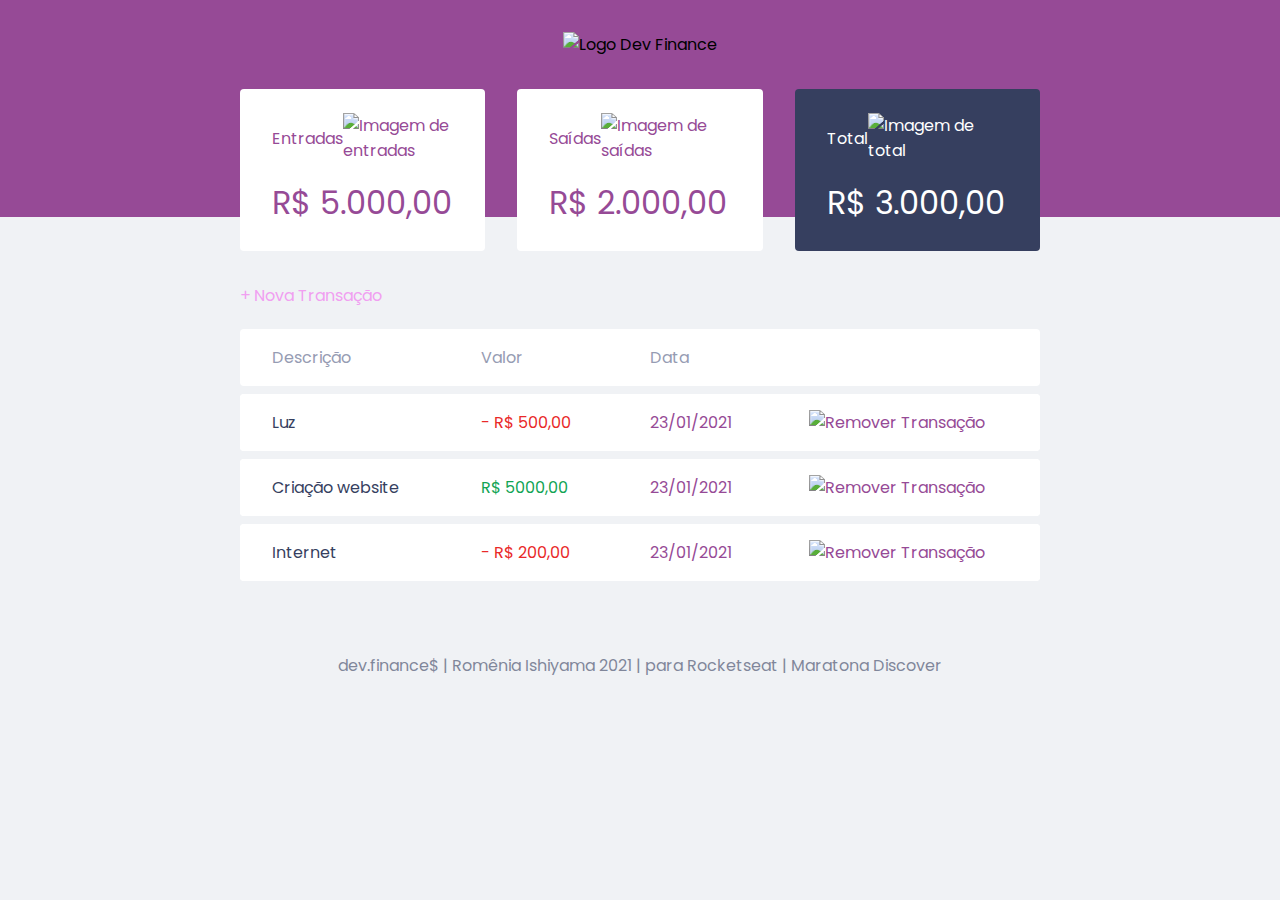
==== index.html @ e6e182e3 "Segunda aula da Maratona Discover" ====
<!DOCTYPE html>
<html lang="pt-br">

<head>
    <meta charset="UTF-8">
    <meta name="viewport" content="width=device-width, initial-scale=1.0">
    <Link rel="stylesheet" href="./styles.css">
    <link rel="preconnect" href="https://fonts.gstatic.com">
    <link
        href="https://fonts.googleapis.com/css2?family=Poppins:ital,wght@0,100;0,200;0,700;1,200;1,300;1,400&display=swap"
        rel="stylesheet">
    <title>Maratona Discover Rockseat</title>
</head>
<body>
<header>
    <img src="./assets/logo.svg" alt="Logo Dev Finance">
</header>
<main class="container">

    <section id="balance">
        <h2 class="sr-only">Balanço</h2>

        <div class="card">
            <h3>
                <span>Entradas</span>
                <img src="./assets/income.svg" alt="Imagem de entradas">
            </h3>
            <p>R$ 5.000,00</p>
        </div>

        <div class="card">
            <h3>
                <span>Saídas</span>
                <img src="./assets/expense.svg" alt="Imagem de saídas">
            </h3>
            <p>R$ 2.000,00</p>
        </div>
        <div class="card total">
            <h3>
                <span>Total</span>
                <img src="./assets/total.svg" alt="Imagem de total">
            </h3>
            <p>R$ 3.000,00</p>
        </div>


    </section>

    <section id="transaction">
        <h2 class="sr-only">Transações</h2>
        <a href="#" onClick="Modal.open()" class="button new">+ Nova Transação</a>
        <table id="data-table">
            <thead>
                <tr>
                    <th>Descrição</th>
                    <th>Valor</th>
                    <th>Data</th>
                    <th></th>
                </tr>
            </thead>
            <tbody>
                <tr>
                    <td class="description">Luz</td>
                    <td class="expense">- R$ 500,00</td>
                    <td class="date">23/01/2021</td>
                    <td>
                        <img src="./assets/minus.svg" alt="Remover Transação">
                    </td>
                </tr>
                <tr>
                    <td class="description">Criação website</td>
                    <td class="income"> R$ 5000,00</td>
                    <td class="date">23/01/2021</td>
                    <td>
                        <img src="./assets/income.svg" alt="Remover Transação">
                    </td>
                </tr>
                <tr>
                    <td class="description">Internet</td>
                    <td class="expense">- R$ 200,00</td>
                    <td class="date">23/01/2021</td>
                    <td>
                        <img src="./assets/minus.svg" alt="Remover Transação">
                    </td>
                </tr>

            </tbody>
        </table>
    </section>



</main>

<div class="modal-overlay">
    <div class="modal">
        <div id="form">
            <h2>Nova Transação</h2>
            <form action="">
                <div class="input-group">
                    <label class="sr-only" for="description">Descrição</label>
                    <input type="text" id="description" name="description" placeholder="Descrição" />
                </div>

                <div class="input-group">
                    <label class="sr-only" for="amount">Valor</label>
                    <input type="number" step="0.01" id="amount" name="amount" placeholder="0,00" />
                    <small class="help">Use o sinal - (negativo) para despesas e , (vírgula) para casas decimais</small>
                </div>


                <div class="input-group">
                    <label class="sr-only" for="date">Data</label>
                    <input type="date" id="date" name="date" />
                </div>

                <div class="input-group actions">
                    <a onClick="Modal.close()" href="#" class="button cancel">Cancelar</a>
                    <button>Salvar</button>
                </div>
            </form>

        </div>
    </div>
</div>
    <footer>
        <p>dev.finance$ | Romênia Ishiyama 2021 | para Rocketseat | Maratona Discover</p>
    </footer>

    <script>
        const Modal = {
            open(){
                // Abrir modal
                // Adicionar a class active ao modal
                document
                    .querySelector('.modal-overlay')
                    .classList
                    .add('active')

            },
            close(){
                // fechar o modal
                // remover a class active do modal
                document
                    .querySelector('.modal-overlay')
                    .classList
                    .remove('active')
            }
        }

    </script>
</body>

</html>
---- styles.css ----
*{
    margin: 0;
    padding: 0;
    box-sizing: border-box;
}
html{
    font-size: 93,75%; /* 15px*/

}
:root {
    --dark-blue: #363f5f;
    --violet-purple: rgb(150, 74, 150);
    --light-purple: rgb(241, 159, 241);
    --red: red;
}
body{
    background: #f0f2f5;
    font-family: 'Poppins', sans-serif;
}

.sr-only{
    position: absolute;
    width: 1px;
    height: 1px;
    padding: 0;
    margin: -1px;
    overflow: hidden;
    clip: rect( 0, 0, 0, 0);
    white-space: nowrap;
    border-width: 0;
}

header{
    background: var(--violet-purple);
    padding: 2rem 0 10rem;
    text-align: center;

}
header h1{
    color: var(--violet-purple);
}

#logo{
    color: white;
    font-weight: 100;
}

.container{
    width: min(90vw, 800px);
    margin: auto;
}

h2{
    margin-top: 3.2rem;
    margin-bottom: 0.8rem;
    font-weight: normal;
    color: var(--violet-purple);
}

#balance{
    margin-top: -8rem;
    
   
}

#balance h2{
    color: white;
    margin-top: 0;
    
}

a{
    color: var(--light-purple);
    text-decoration: none;
}
a:hover{
    color:var(--violet-purple);
}

.button.new{
    display: inline-block;
    margin-bottom: .8rem;
}

button{
    width: 100%;
    height: 50px;
    border: none;
    color: white;
    background: var(--violet-purple);
    padding: 0;
    border-radius: 0.25rem;
    cursor: pointer;
}
button:hover {
    background: var(--light-purple);

}
button.cancel{
    color: var(--red);
    border: 2px var(--red) solid;
    border-radius: 0.25rem;
    height: 50px;
    display: flex;
    align-items: center;
    justify-content: center;
    opacity: 0.6;
}
.button.cancel:hover {
    opacity: 1;
}

.card{
    background:white;
    padding: 1.5rem 2rem;
    border-radius: 0.25rem;
    margin-bottom: 2rem;
    color: var(--violet-purple);
    
}

.card h3{
    font-weight: normal;
    font-size: 1rem;
    display: flex;
    align-items: center;
    justify-content: space-between;
}
.card p {
    font-size: 2rem;
    line-height: 3rem;
    margin-top: 1rem;
}
.card.total {
    background: var(--dark-blue);
    color: white;
}

#transaction{
    display: block;
    width: 100%;
    overflow-x: auto;
}

#data-table{
    width: 100%;
    border-spacing: 0 0.5rem;
    color:var(--violet-purple);
}

table thead th{
    background: white;
    font-weight: normal;
    padding: 1rem 2rem;
    text-align: left;
}

table thead tr th:first-child,
table tbody tr td:first-child{
    border-radius: 0.25rem 0 0 0.25rem;
}

table thead tr th:last-child,
table tbody tr td:last-child{
    border-radius:  0 0.25rem 0.25rem 0;
}

table tbody td{
    background:white;
    padding: 1rem 2rem;
}
table th{
    background: white;
    font-weight: normal;
    padding: 1rem 2rem;
    color: #969cb3;
}
table tbody tr{
  background: white;
  padding: 1rem 2rem;
}
table tr:hover{
    opacity: 1;
}
td.description{
    color: var(--dark-blue);
}
td.income{
    color: #12a454;
}
td.expense{
    color: #e92929;

}
.modal-overlay{
    width: 100%;
    height: 100%;
    background-color: rgba(0,0,0, 0.7);
    position: fixed;
    top: 0;
    display: flex;
    align-items: center;
    justify-content: center;

    opacity: 0;
    visibility: hidden;
    z-index: 999;
}

.modal-overlay.active{
    opacity: 1;
    visibility: visible;
  
}
.modal{
    background: #f0f2f5;
    padding:2.4rem;
   position: relative;
    z-index: 1;
}
#form{
    max-width: 500px;
    
}
#form h2{
    margin-top: 0;
}

input{
    border: none;
    border-radius: 0.2rem;
    padding: 0.8rem;
    width: 100%;
}
.input-group{
    margin-top: 0.8rem;

    }
.input-group small{
    opacity: 0.4;

}
.input-group.actions{
    display: flex;
    justify-content: space-between;
    align-items: center;
}
.input-group.actions .button,
.input-group.actions button {
    width: 48%;
}

footer{
    text-align: center;
    padding: 4rem 0 2rem;
    color: var(--dark-blue);
    opacity: 0.6;
}
/*responsivo*/
@media (min-width: 800px){
    html{
        font-size: 87,5%;
    }
    #balance{
        display: grid;
        grid-template-columns: repeat(3, 1fr);
        gap: 2rem;
    }
}
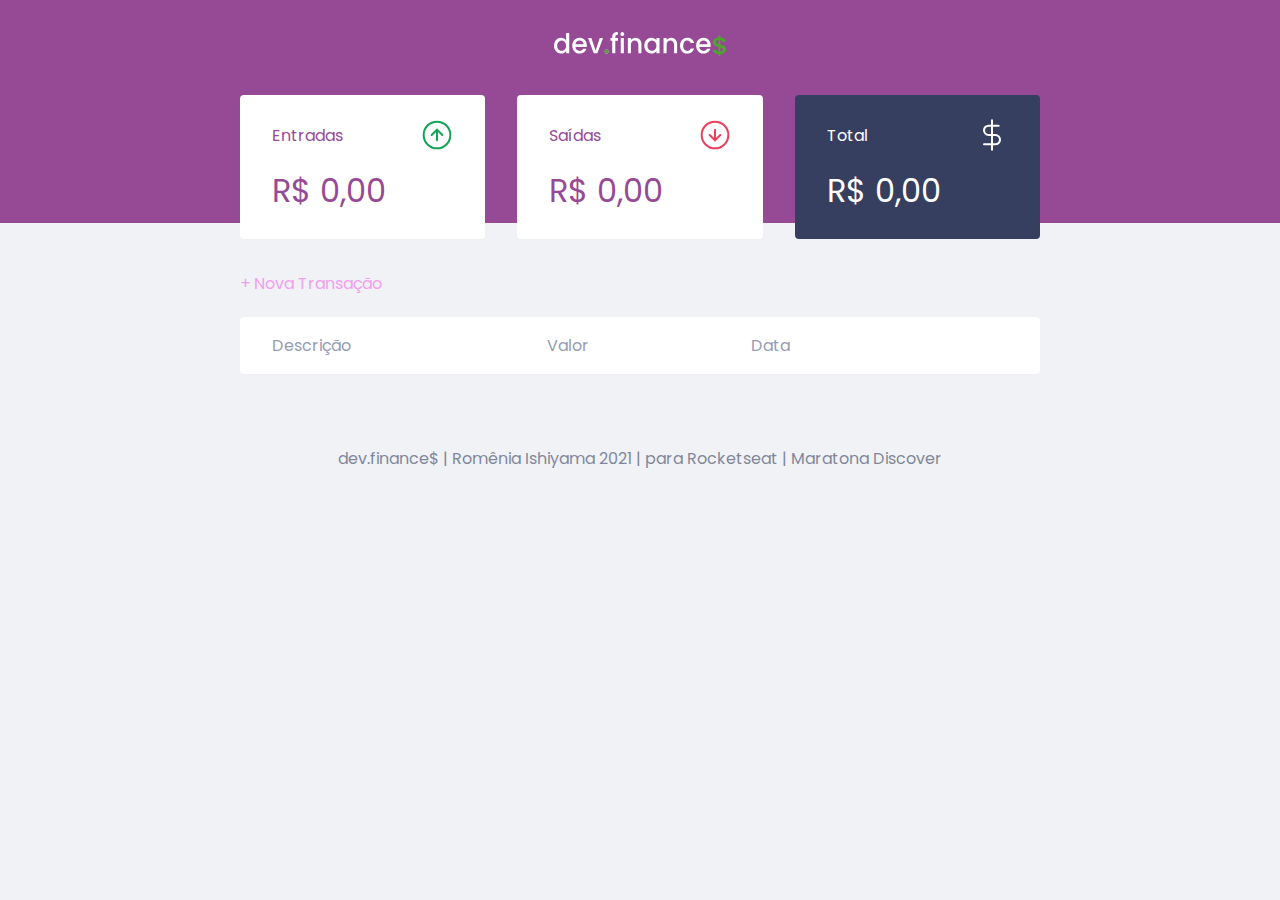
==== commit 391fa28d: "aula 3 - Javascript" ====
--- a/index.html
+++ b/index.html
@@ -1,154 +1,128 @@
-<!DOCTYPE html>
-<html lang="pt-br">
-
-<head>
-    <meta charset="UTF-8">
-    <meta name="viewport" content="width=device-width, initial-scale=1.0">
-    <Link rel="stylesheet" href="./styles.css">
-    <link rel="preconnect" href="https://fonts.gstatic.com">
-    <link
-        href="https://fonts.googleapis.com/css2?family=Poppins:ital,wght@0,100;0,200;0,700;1,200;1,300;1,400&display=swap"
-        rel="stylesheet">
-    <title>Maratona Discover Rockseat</title>
-</head>
-<body>
-<header>
-    <img src="./assets/logo.svg" alt="Logo Dev Finance">
-</header>
-<main class="container">
-
-    <section id="balance">
-        <h2 class="sr-only">Balanço</h2>
-
-        <div class="card">
-            <h3>
-                <span>Entradas</span>
-                <img src="./assets/income.svg" alt="Imagem de entradas">
-            </h3>
-            <p>R$ 5.000,00</p>
-        </div>
-
-        <div class="card">
-            <h3>
-                <span>Saídas</span>
-                <img src="./assets/expense.svg" alt="Imagem de saídas">
-            </h3>
-            <p>R$ 2.000,00</p>
-        </div>
-        <div class="card total">
-            <h3>
-                <span>Total</span>
-                <img src="./assets/total.svg" alt="Imagem de total">
-            </h3>
-            <p>R$ 3.000,00</p>
-        </div>
-
-
-    </section>
-
-    <section id="transaction">
-        <h2 class="sr-only">Transações</h2>
-        <a href="#" onClick="Modal.open()" class="button new">+ Nova Transação</a>
-        <table id="data-table">
-            <thead>
-                <tr>
-                    <th>Descrição</th>
-                    <th>Valor</th>
-                    <th>Data</th>
-                    <th></th>
-                </tr>
-            </thead>
-            <tbody>
-                <tr>
-                    <td class="description">Luz</td>
-                    <td class="expense">- R$ 500,00</td>
-                    <td class="date">23/01/2021</td>
-                    <td>
-                        <img src="./assets/minus.svg" alt="Remover Transação">
-                    </td>
-                </tr>
-                <tr>
-                    <td class="description">Criação website</td>
-                    <td class="income"> R$ 5000,00</td>
-                    <td class="date">23/01/2021</td>
-                    <td>
-                        <img src="./assets/income.svg" alt="Remover Transação">
-                    </td>
-                </tr>
-                <tr>
-                    <td class="description">Internet</td>
-                    <td class="expense">- R$ 200,00</td>
-                    <td class="date">23/01/2021</td>
-                    <td>
-                        <img src="./assets/minus.svg" alt="Remover Transação">
-                    </td>
-                </tr>
-
-            </tbody>
-        </table>
-    </section>
-
-
-
-</main>
-
-<div class="modal-overlay">
-    <div class="modal">
-        <div id="form">
-            <h2>Nova Transação</h2>
-            <form action="">
-                <div class="input-group">
-                    <label class="sr-only" for="description">Descrição</label>
-                    <input type="text" id="description" name="description" placeholder="Descrição" />
-                </div>
-
-                <div class="input-group">
-                    <label class="sr-only" for="amount">Valor</label>
-                    <input type="number" step="0.01" id="amount" name="amount" placeholder="0,00" />
-                    <small class="help">Use o sinal - (negativo) para despesas e , (vírgula) para casas decimais</small>
-                </div>
-
-
-                <div class="input-group">
-                    <label class="sr-only" for="date">Data</label>
-                    <input type="date" id="date" name="date" />
-                </div>
-
-                <div class="input-group actions">
-                    <a onClick="Modal.close()" href="#" class="button cancel">Cancelar</a>
-                    <button>Salvar</button>
-                </div>
-            </form>
-
-        </div>
-    </div>
-</div>
-    <footer>
-        <p>dev.finance$ | Romênia Ishiyama 2021 | para Rocketseat | Maratona Discover</p>
-    </footer>
-
-    <script>
-        const Modal = {
-            open(){
-                // Abrir modal
-                // Adicionar a class active ao modal
-                document
-                    .querySelector('.modal-overlay')
-                    .classList
-                    .add('active')
-
-            },
-            close(){
-                // fechar o modal
-                // remover a class active do modal
-                document
-                    .querySelector('.modal-overlay')
-                    .classList
-                    .remove('active')
-            }
-        }
-
-    </script>
-</body>
-
+<!DOCTYPE html>
+<html lang="pt-br">
+
+<head>
+    <meta charset="UTF-8">
+    <meta name="viewport" content="width=device-width, initial-scale=1.0">
+    <Link rel="stylesheet" href="./styles.css">
+    <link rel="preconnect" href="https://fonts.gstatic.com">
+    <link
+        href="https://fonts.googleapis.com/css2?family=Poppins:ital,wght@0,100;0,200;0,700;1,200;1,300;1,400&display=swap"
+        rel="stylesheet">
+    <title>Maratona Discover Rockseat</title>
+</head>
+<body>
+<header>
+    <img src="./assets/logo.svg" alt="Logo Dev Finance">
+</header>
+<main class="container">
+
+    <section id="balance">
+        <h2 class="sr-only">Balanço</h2>
+
+        <div class="card">
+            <h3>
+                <span>Entradas</span>
+                <img src="./assets/income.svg" alt="Imagem de entradas">
+            </h3>
+            <p id="incomeDisplay">R$ 0,00</p>
+        </div>
+
+        <div class="card">
+            <h3>
+                <span>Saídas</span>
+                <img src="./assets/expense.svg" alt="Imagem de saídas">
+            </h3>
+            <p id="expenseDisplay">R$ 0,00</p>
+        </div>
+        <div class="card total">
+            <h3>
+                <span>Total</span>
+                <img src="./assets/total.svg" alt="Imagem de total">
+            </h3>
+            <p id="totalDisplay">R$ 0,00</p>
+        </div>
+
+
+    </section>
+
+    <section id="transaction">
+        <h2 class="sr-only">Transações</h2>
+        <a href="#" 
+        onClick="Modal.open()" 
+        class="button new">+ Nova Transação</a>
+        <table id="data-table">
+            <thead>
+                <tr>
+                    <th>Descrição</th>
+                    <th>Valor</th>
+                    <th>Data</th>
+                    <th></th>
+                </tr>
+            </thead>
+            <tbody>
+            </tbody>
+        </table>
+    </section>
+</main>
+
+<div class="modal-overlay">
+    <div class="modal">23<div id="form">
+        <h2>Nova Transação</h2>
+        <form action="" onsubmit="Form.submit(event)">
+        <div class="imput-group">
+            <label
+            class="sr-only"
+            for="description">Descrição</label>
+            <input
+            type="text"
+            id="description"
+            name="description"
+            placeholder="Descrição"
+            />
+        </div>
+
+        <div class="input-group">
+            <labelclass="sr-only"
+            for="amount">Valor</labelclass>
+
+            <input
+            type="number"
+            step="0.01"
+            id="amount"
+            name="amount"
+            placeholder="0,00"
+
+            />
+            <small class="help">Useuse o sinal - (negativo) para despesas e , (vírgula) para casas decimais</small>small>
+
+
+        </div>
+        <div class="input-group">
+            <label
+            class="sr-only" 
+            for="date">Data</label>
+            <input
+            type="date"
+            id="date"
+            />
+        </div>
+
+        <div class="inputgroup actions">
+            <aonclick="Modal.close()"
+            href="#"
+            class="button cancel">Cancelar</aonclick>
+            <button>Salvar</button>
+        </div>
+    </form>
+    </div>
+</div>
+</div>
+
+    <footer>
+        <p>dev.finance$ | Romênia Ishiyama 2021 | para Rocketseat | Maratona Discover</p>
+    </footer>
+
+    <script src="./scripts.js"></script>
+    </body>
 </html>--- a/styles.css
+++ b/styles.css
@@ -1,269 +1,269 @@
-*{
-    margin: 0;
-    padding: 0;
-    box-sizing: border-box;
-}
-html{
-    font-size: 93,75%; /* 15px*/
-
-}
-:root {
-    --dark-blue: #363f5f;
-    --violet-purple: rgb(150, 74, 150);
-    --light-purple: rgb(241, 159, 241);
-    --red: red;
-}
-body{
-    background: #f0f2f5;
-    font-family: 'Poppins', sans-serif;
-}
-
-.sr-only{
-    position: absolute;
-    width: 1px;
-    height: 1px;
-    padding: 0;
-    margin: -1px;
-    overflow: hidden;
-    clip: rect( 0, 0, 0, 0);
-    white-space: nowrap;
-    border-width: 0;
-}
-
-header{
-    background: var(--violet-purple);
-    padding: 2rem 0 10rem;
-    text-align: center;
-
-}
-header h1{
-    color: var(--violet-purple);
-}
-
-#logo{
-    color: white;
-    font-weight: 100;
-}
-
-.container{
-    width: min(90vw, 800px);
-    margin: auto;
-}
-
-h2{
-    margin-top: 3.2rem;
-    margin-bottom: 0.8rem;
-    font-weight: normal;
-    color: var(--violet-purple);
-}
-
-#balance{
-    margin-top: -8rem;
-    
-   
-}
-
-#balance h2{
-    color: white;
-    margin-top: 0;
-    
-}
-
-a{
-    color: var(--light-purple);
-    text-decoration: none;
-}
-a:hover{
-    color:var(--violet-purple);
-}
-
-.button.new{
-    display: inline-block;
-    margin-bottom: .8rem;
-}
-
-button{
-    width: 100%;
-    height: 50px;
-    border: none;
-    color: white;
-    background: var(--violet-purple);
-    padding: 0;
-    border-radius: 0.25rem;
-    cursor: pointer;
-}
-button:hover {
-    background: var(--light-purple);
-
-}
-button.cancel{
-    color: var(--red);
-    border: 2px var(--red) solid;
-    border-radius: 0.25rem;
-    height: 50px;
-    display: flex;
-    align-items: center;
-    justify-content: center;
-    opacity: 0.6;
-}
-.button.cancel:hover {
-    opacity: 1;
-}
-
-.card{
-    background:white;
-    padding: 1.5rem 2rem;
-    border-radius: 0.25rem;
-    margin-bottom: 2rem;
-    color: var(--violet-purple);
-    
-}
-
-.card h3{
-    font-weight: normal;
-    font-size: 1rem;
-    display: flex;
-    align-items: center;
-    justify-content: space-between;
-}
-.card p {
-    font-size: 2rem;
-    line-height: 3rem;
-    margin-top: 1rem;
-}
-.card.total {
-    background: var(--dark-blue);
-    color: white;
-}
-
-#transaction{
-    display: block;
-    width: 100%;
-    overflow-x: auto;
-}
-
-#data-table{
-    width: 100%;
-    border-spacing: 0 0.5rem;
-    color:var(--violet-purple);
-}
-
-table thead th{
-    background: white;
-    font-weight: normal;
-    padding: 1rem 2rem;
-    text-align: left;
-}
-
-table thead tr th:first-child,
-table tbody tr td:first-child{
-    border-radius: 0.25rem 0 0 0.25rem;
-}
-
-table thead tr th:last-child,
-table tbody tr td:last-child{
-    border-radius:  0 0.25rem 0.25rem 0;
-}
-
-table tbody td{
-    background:white;
-    padding: 1rem 2rem;
-}
-table th{
-    background: white;
-    font-weight: normal;
-    padding: 1rem 2rem;
-    color: #969cb3;
-}
-table tbody tr{
-  background: white;
-  padding: 1rem 2rem;
-}
-table tr:hover{
-    opacity: 1;
-}
-td.description{
-    color: var(--dark-blue);
-}
-td.income{
-    color: #12a454;
-}
-td.expense{
-    color: #e92929;
-
-}
-.modal-overlay{
-    width: 100%;
-    height: 100%;
-    background-color: rgba(0,0,0, 0.7);
-    position: fixed;
-    top: 0;
-    display: flex;
-    align-items: center;
-    justify-content: center;
-
-    opacity: 0;
-    visibility: hidden;
-    z-index: 999;
-}
-
-.modal-overlay.active{
-    opacity: 1;
-    visibility: visible;
-  
-}
-.modal{
-    background: #f0f2f5;
-    padding:2.4rem;
-   position: relative;
-    z-index: 1;
-}
-#form{
-    max-width: 500px;
-    
-}
-#form h2{
-    margin-top: 0;
-}
-
-input{
-    border: none;
-    border-radius: 0.2rem;
-    padding: 0.8rem;
-    width: 100%;
-}
-.input-group{
-    margin-top: 0.8rem;
-
-    }
-.input-group small{
-    opacity: 0.4;
-
-}
-.input-group.actions{
-    display: flex;
-    justify-content: space-between;
-    align-items: center;
-}
-.input-group.actions .button,
-.input-group.actions button {
-    width: 48%;
-}
-
-footer{
-    text-align: center;
-    padding: 4rem 0 2rem;
-    color: var(--dark-blue);
-    opacity: 0.6;
-}
-/*responsivo*/
-@media (min-width: 800px){
-    html{
-        font-size: 87,5%;
-    }
-    #balance{
-        display: grid;
-        grid-template-columns: repeat(3, 1fr);
-        gap: 2rem;
-    }
+*{
+    margin: 0;
+    padding: 0;
+    box-sizing: border-box;
+}
+html{
+    font-size: 93,75%; /* 15px*/
+
+}
+:root {
+    --dark-blue: #363f5f;
+    --violet-purple: rgb(150, 74, 150);
+    --light-purple: rgb(241, 159, 241);
+    --red: red;
+}
+body{
+    background: #f0f2f5;
+    font-family: 'Poppins', sans-serif;
+}
+
+.sr-only{
+    position: absolute;
+    width: 1px;
+    height: 1px;
+    padding: 0;
+    margin: -1px;
+    overflow: hidden;
+    clip: rect( 0, 0, 0, 0);
+    white-space: nowrap;
+    border-width: 0;
+}
+
+header{
+    background: var(--violet-purple);
+    padding: 2rem 0 10rem;
+    text-align: center;
+
+}
+header h1{
+    color: var(--violet-purple);
+}
+
+#logo{
+    color: white;
+    font-weight: 100;
+}
+
+.container{
+    width: min(90vw, 800px);
+    margin: auto;
+}
+
+h2{
+    margin-top: 3.2rem;
+    margin-bottom: 0.8rem;
+    font-weight: normal;
+    color: var(--violet-purple);
+}
+
+#balance{
+    margin-top: -8rem;
+    
+   
+}
+
+#balance h2{
+    color: white;
+    margin-top: 0;
+    
+}
+
+a{
+    color: var(--light-purple);
+    text-decoration: none;
+}
+a:hover{
+    color:var(--violet-purple);
+}
+
+.button.new{
+    display: inline-block;
+    margin-bottom: .8rem;
+}
+
+button{
+    width: 100%;
+    height: 50px;
+    border: none;
+    color: white;
+    background: var(--violet-purple);
+    padding: 0;
+    border-radius: 0.25rem;
+    cursor: pointer;
+}
+button:hover {
+    background: var(--light-purple);
+
+}
+button.cancel{
+    color: var(--red);
+    border: 2px var(--red) solid;
+    border-radius: 0.25rem;
+    height: 50px;
+    display: flex;
+    align-items: center;
+    justify-content: center;
+    opacity: 0.6;
+}
+.button.cancel:hover {
+    opacity: 1;
+}
+
+.card{
+    background:white;
+    padding: 1.5rem 2rem;
+    border-radius: 0.25rem;
+    margin-bottom: 2rem;
+    color: var(--violet-purple);
+    
+}
+
+.card h3{
+    font-weight: normal;
+    font-size: 1rem;
+    display: flex;
+    align-items: center;
+    justify-content: space-between;
+}
+.card p {
+    font-size: 2rem;
+    line-height: 3rem;
+    margin-top: 1rem;
+}
+.card.total {
+    background: var(--dark-blue);
+    color: white;
+}
+
+#transaction{
+    display: block;
+    width: 100%;
+    overflow-x: auto;
+}
+
+#data-table{
+    width: 100%;
+    border-spacing: 0 0.5rem;
+    color:var(--violet-purple);
+}
+
+table thead th{
+    background: white;
+    font-weight: normal;
+    padding: 1rem 2rem;
+    text-align: left;
+}
+
+table thead tr th:first-child,
+table tbody tr td:first-child{
+    border-radius: 0.25rem 0 0 0.25rem;
+}
+
+table thead tr th:last-child,
+table tbody tr td:last-child{
+    border-radius:  0 0.25rem 0.25rem 0;
+}
+
+table tbody td{
+    background:white;
+    padding: 1rem 2rem;
+}
+table th{
+    background: white;
+    font-weight: normal;
+    padding: 1rem 2rem;
+    color: #969cb3;
+}
+table tbody tr{
+  background: white;
+  padding: 1rem 2rem;
+}
+table tr:hover{
+    opacity: 1;
+}
+td.description{
+    color: var(--dark-blue);
+}
+td.income{
+    color: #12a454;
+}
+td.expense{
+    color: #e92929;
+
+}
+.modal-overlay{
+    width: 100%;
+    height: 100%;
+    background-color: rgba(0,0,0, 0.7);
+    position: fixed;
+    top: 0;
+    display: flex;
+    align-items: center;
+    justify-content: center;
+
+    opacity: 0;
+    visibility: hidden;
+    z-index: 999;
+}
+
+.modal-overlay.active{
+    opacity: 1;
+    visibility: visible;
+  
+}
+.modal{
+    background: #f0f2f5;
+    padding:2.4rem;
+   position: relative;
+    z-index: 1;
+}
+#form{
+    max-width: 500px;
+    
+}
+#form h2{
+    margin-top: 0;
+}
+
+input{
+    border: none;
+    border-radius: 0.2rem;
+    padding: 0.8rem;
+    width: 100%;
+}
+.input-group{
+    margin-top: 0.8rem;
+
+    }
+.input-group .help{
+    opacity: 0.4;
+
+}
+.input-group.actions{
+    display: flex;
+    justify-content: space-between;
+    align-items: center;
+}
+.input-group.actions .button,
+.input-group.actions button {
+    width: 48%;
+}
+
+footer{
+    text-align: center;
+    padding: 4rem 0 2rem;
+    color: var(--dark-blue);
+    opacity: 0.6;
+}
+/*responsivo*/
+@media (min-width: 800px){
+    html{
+        font-size: 87,5%;
+    }
+    #balance{
+        display: grid;
+        grid-template-columns: repeat(3, 1fr);
+        gap: 2rem;
+    }
 }